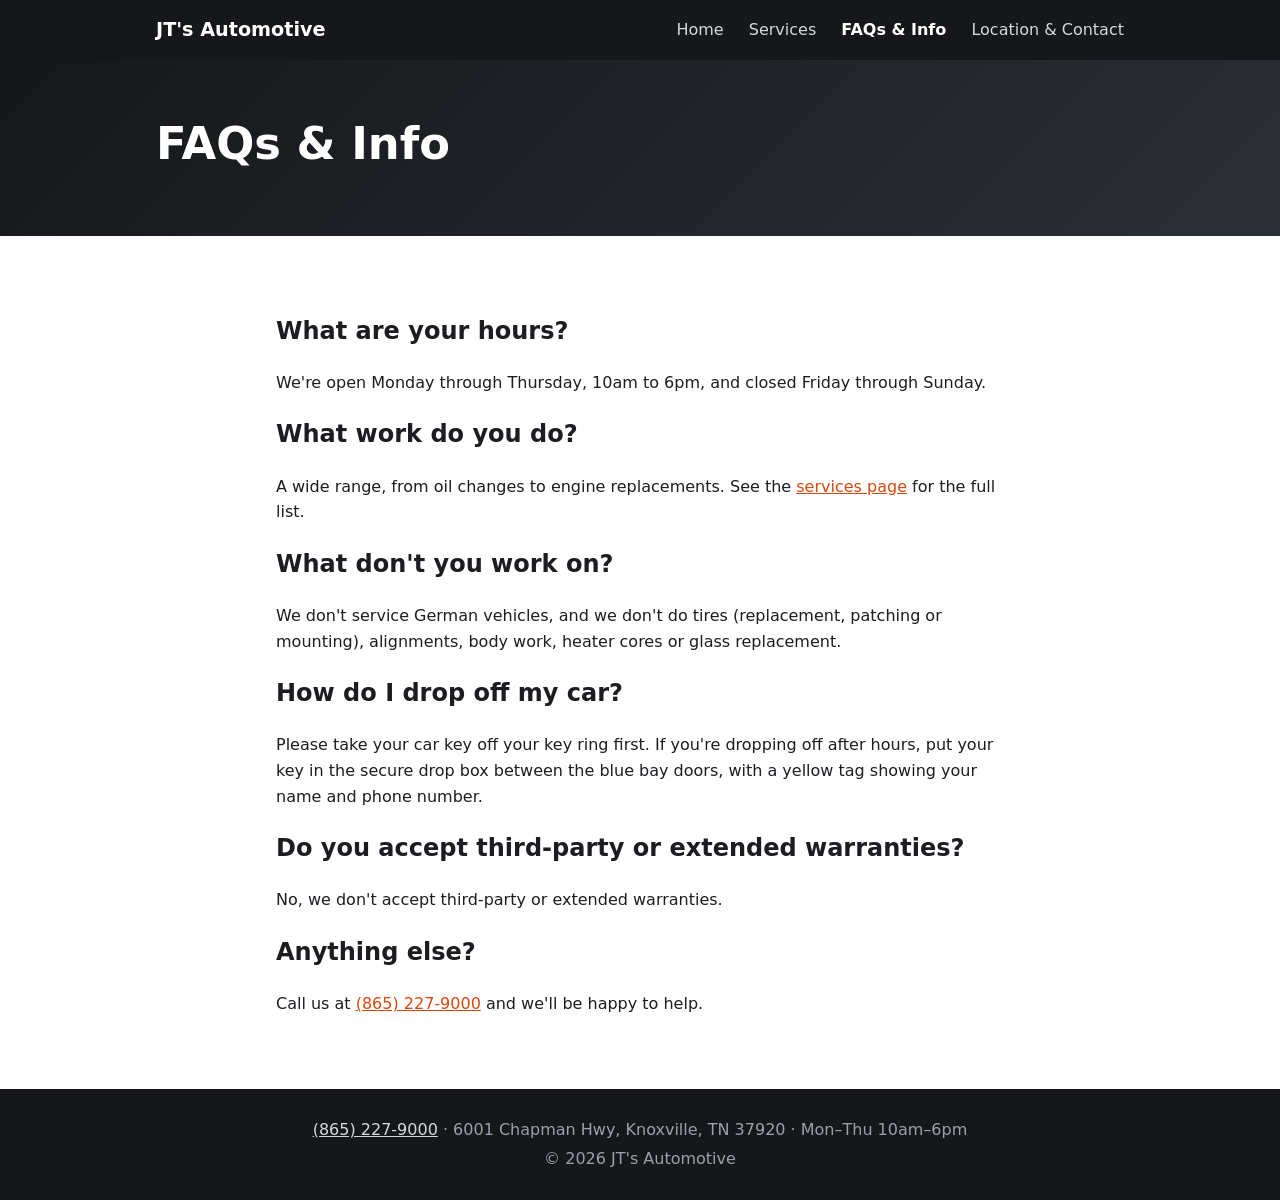
==== info.html @ a099c048 "Restructure site into Home, Services, FAQs & Info, and Location pages Co-Authored-By: Claude Sonnet " ====
<!doctype html>
<html lang="en">
<head>
  <meta charset="utf-8">
  <meta name="viewport" content="width=device-width, initial-scale=1">
  <title>FAQs &amp; Info | JT's Automotive</title>
  <meta name="description" content="Hours, what we do and don't work on, and how to drop off your vehicle at JT's Automotive.">
  <link rel="stylesheet" href="/style.css">
</head>
<body>
  <header class="site-header">
    <div class="wrap bar">
      <a class="brand" href="/">JT's Automotive</a>
      <nav>
        <a href="/">Home</a>
        <a href="/services">Services</a>
        <a href="/info" aria-current="page">FAQs &amp; Info</a>
        <a href="/location">Location &amp; Contact</a>
      </nav>
    </div>
  </header>

  <main>
    <section class="page-title"><div class="wrap"><h1>FAQs &amp; Info</h1></div></section>

    <section class="wrap section narrow">
      <h2>What are your hours?</h2>
      <p>We're open Monday through Thursday, 10am to 6pm, and closed Friday through Sunday.</p>

      <h2>What work do you do?</h2>
      <p>A wide range, from oil changes to engine replacements. See the <a href="/services">services page</a> for the full list.</p>

      <h2>What don't you work on?</h2>
      <p>We don't service German vehicles, and we don't do tires (replacement, patching or mounting), alignments, body work, heater cores or glass replacement.</p>

      <h2>How do I drop off my car?</h2>
      <p>Please take your car key off your key ring first. If you're dropping off after hours, put your key in the secure drop box between the blue bay doors, with a yellow tag showing your name and phone number.</p>

      <h2>Do you accept third-party or extended warranties?</h2>
      <p>No, we don't accept third-party or extended warranties.</p>

      <h2>Anything else?</h2>
      <p>Call us at <a href="tel:+18652279000">(865) 227-9000</a> and we'll be happy to help.</p>
    </section>
  </main>

  <footer>
    <div class="wrap">
      <p><a href="tel:+18652279000">(865) 227-9000</a> &middot; 6001 Chapman Hwy, Knoxville, TN 37920 &middot; Mon&ndash;Thu 10am&ndash;6pm</p>
      <p>&copy; <span id="y"></span> JT's Automotive</p>
    </div>
  </footer>
  <script>document.getElementById('y').textContent = new Date().getFullYear();</script>
</body>
</html>
---- style.css ----
:root { --bg:#fff; --fg:#1b1d21; --muted:#5a6068; --accent:#d9480f; --band:#f3f4f6; --dark:#15171a; }
@media (prefers-color-scheme: dark) {
  :root { --bg:#111316; --fg:#eceef1; --muted:#9aa1ab; --band:#1a1d21; --dark:#0a0b0d; }
}
* { box-sizing: border-box; }
body { margin:0; font-family: system-ui, -apple-system, "Segoe UI", Roboto, sans-serif; background:var(--bg); color:var(--fg); line-height:1.6; }
a { color: var(--accent); }
.wrap { max-width: 1000px; margin: 0 auto; padding: 0 16px; }
.section { padding-top: 56px; padding-bottom: 56px; }
.site-header { position: sticky; top:0; background: var(--dark); z-index: 10; }
.bar { display:flex; justify-content:space-between; align-items:center; height:60px; }
.brand { color:#fff; font-weight:800; text-decoration:none; font-size:1.2rem; }
nav a { color:#d5d8dd; margin-left:20px; text-decoration:none; }
nav a:hover { color:#fff; }
.hero { background: linear-gradient(135deg, #15171a, #2b2f36); color:#fff; padding: 96px 0; }
.hero h1 { font-size: clamp(2.2rem, 6vw, 3.8rem); margin:0 0 12px; }
.lead { font-size:1.2rem; color:#d5d8dd; max-width:560px; margin-bottom:28px; }
.btn { display:inline-block; background:var(--accent); color:#fff; padding:12px 24px; border:0; border-radius:6px; font-weight:700; text-decoration:none; cursor:pointer; font-size:1rem; }
.btn:hover { filter: brightness(1.1); }
.cards { display:grid; grid-template-columns: repeat(auto-fit, minmax(250px, 1fr)); gap:20px; }
.cards article { background:var(--band); padding:24px; border-radius:8px; }
.cards h3 { margin-top:0; }
.band { background: var(--band); }
.points { padding-left:20px; font-size:1.1rem; }
.contact { display:grid; grid-template-columns: repeat(auto-fit, minmax(280px, 1fr)); gap:32px; }
footer { background:var(--dark); color:#9aa1ab; padding:24px 0; text-align:center; }
nav a[aria-current="page"] { color:#fff; font-weight:700; }
.notice { display:inline-block; margin:0 0 16px; padding:4px 12px; border:1px solid #9aa1ab; border-radius:999px; font-size:.9rem; color:#d5d8dd; }
.btn-ghost { background:transparent; border:2px solid #fff; padding:10px 22px; margin-left:8px; }
.narrow { max-width: 760px; }
.page-title { background: linear-gradient(135deg, #15171a, #2b2f36); color:#fff; padding:48px 0; }
.page-title h1 { margin:0 0 8px; font-size: clamp(1.9rem, 5vw, 2.8rem); }
.page-title .lead { margin-bottom:0; }
footer p { margin:4px 0; }
footer a { color:#d5d8dd; }
@media (max-width: 640px) { .bar { height:auto; flex-wrap:wrap; padding-top:10px; padding-bottom:10px; } nav a { margin:0 14px 0 0; display:inline-block; } .btn-ghost { margin:12px 0 0; } }
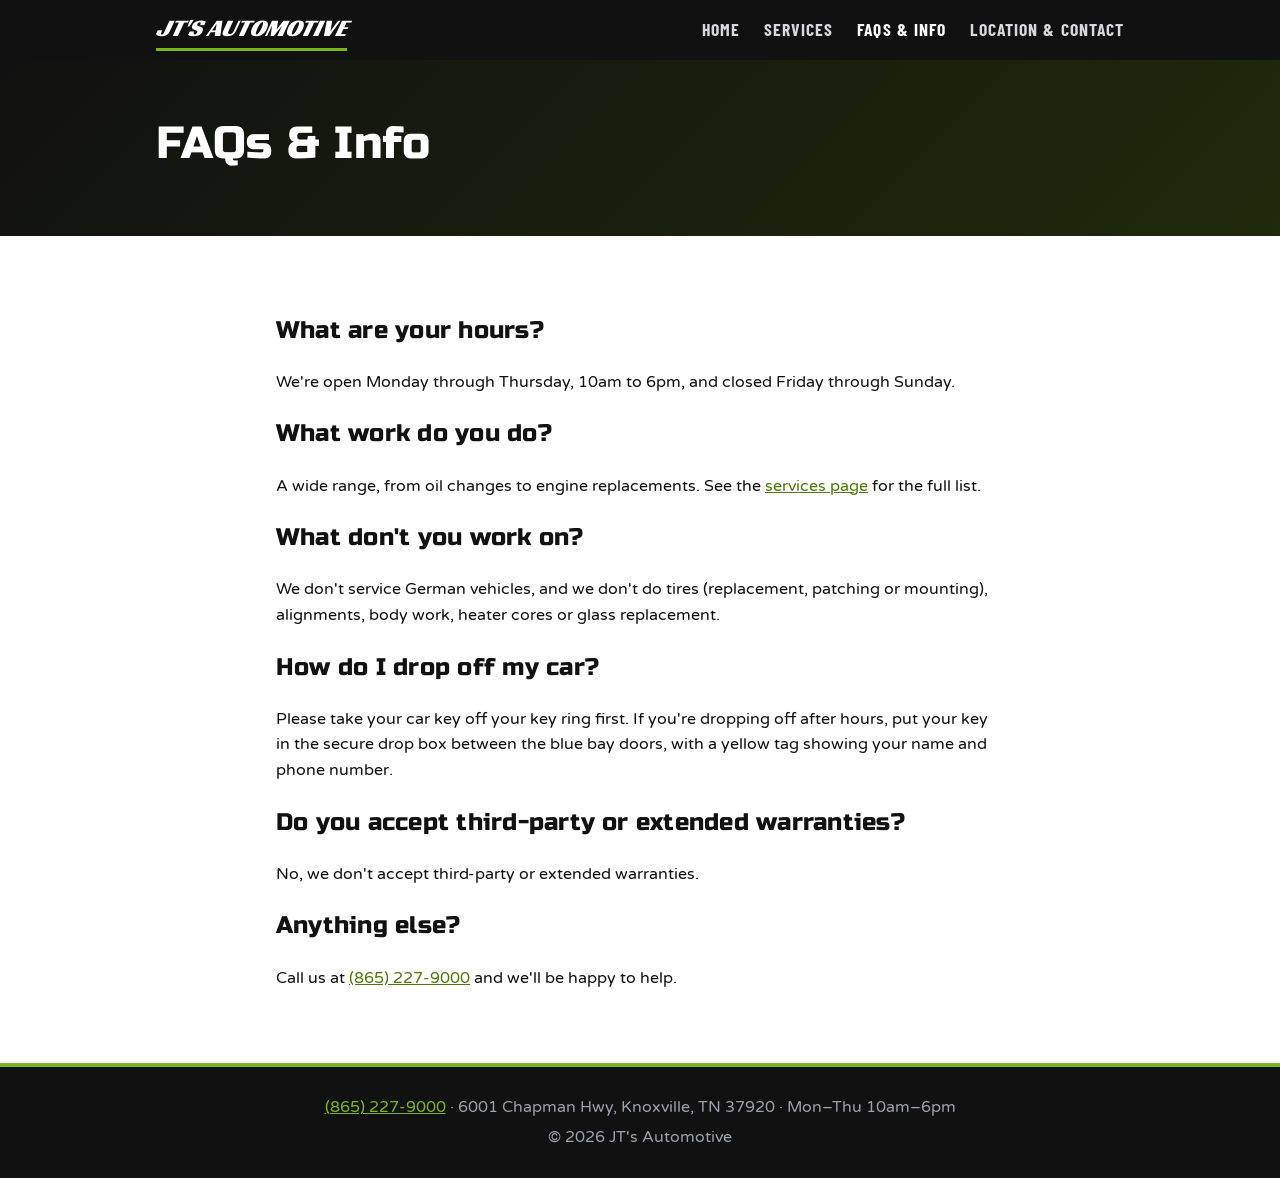
==== commit 96a6baca: "Apply brand colors and fonts from branding guide Co-Authored-By: Claude Sonnet 5.5 <noreply@anthropi" ====
--- a/info.html
+++ b/info.html
@@ -5,6 +5,9 @@
   <meta name="viewport" content="width=device-width, initial-scale=1">
   <title>FAQs &amp; Info | JT's Automotive</title>
   <meta name="description" content="Hours, what we do and don't work on, and how to drop off your vehicle at JT's Automotive.">
+  <link rel="preconnect" href="https://fonts.googleapis.com">
+  <link rel="preconnect" href="https://fonts.gstatic.com" crossorigin>
+  <link rel="stylesheet" href="https://fonts.googleapis.com/css2?family=Barlow+Condensed:wght@700&family=Racing+Sans+One&family=Russo+One&family=Varela+Round&display=swap">
   <link rel="stylesheet" href="/style.css">
 </head>
 <body>
--- a/style.css
+++ b/style.css
@@ -1,21 +1,22 @@
-:root { --bg:#fff; --fg:#1b1d21; --muted:#5a6068; --accent:#d9480f; --band:#f3f4f6; --dark:#15171a; }
+:root { --bg:#fff; --fg:#111111; --muted:#555a52; --accent:#7FB41C; --link:#4d7a0a; --band:#f2f5ec; --dark:#111111; --f-logo:"Racing Sans One",sans-serif; --f-head:"Russo One",sans-serif; --f-cond:"Barlow Condensed",sans-serif; --f-body:"Varela Round",system-ui,sans-serif; }
 @media (prefers-color-scheme: dark) {
-  :root { --bg:#111316; --fg:#eceef1; --muted:#9aa1ab; --band:#1a1d21; --dark:#0a0b0d; }
+  :root { --bg:#111111; --fg:#f4f4f2; --muted:#a8ada0; --link:#7FB41C; --band:#1b1d18; --dark:#000; }
 }
 * { box-sizing: border-box; }
-body { margin:0; font-family: system-ui, -apple-system, "Segoe UI", Roboto, sans-serif; background:var(--bg); color:var(--fg); line-height:1.6; }
-a { color: var(--accent); }
+body { margin:0; font-family: var(--f-body); background:var(--bg); color:var(--fg); line-height:1.6; }
+a { color: var(--link); }
+h1,h2,h3 { font-family: var(--f-head); font-weight:400; letter-spacing:.01em; }
 .wrap { max-width: 1000px; margin: 0 auto; padding: 0 16px; }
 .section { padding-top: 56px; padding-bottom: 56px; }
 .site-header { position: sticky; top:0; background: var(--dark); z-index: 10; }
 .bar { display:flex; justify-content:space-between; align-items:center; height:60px; }
-.brand { color:#fff; font-weight:800; text-decoration:none; font-size:1.2rem; }
-nav a { color:#d5d8dd; margin-left:20px; text-decoration:none; }
+.brand { color:#fff; font-family:var(--f-logo); font-style:italic; text-transform:uppercase; text-decoration:none; font-size:1.5rem; border-bottom:3px solid var(--accent); }
+nav a { font-family:var(--f-cond); font-weight:700; text-transform:uppercase; letter-spacing:.06em; font-size:1.1rem; color:#d5d8dd; margin-left:20px; text-decoration:none; }
 nav a:hover { color:#fff; }
-.hero { background: linear-gradient(135deg, #15171a, #2b2f36); color:#fff; padding: 96px 0; }
+.hero { background: linear-gradient(135deg, #111111, #1f2a0a); color:#fff; padding: 96px 0; }
 .hero h1 { font-size: clamp(2.2rem, 6vw, 3.8rem); margin:0 0 12px; }
 .lead { font-size:1.2rem; color:#d5d8dd; max-width:560px; margin-bottom:28px; }
-.btn { display:inline-block; background:var(--accent); color:#fff; padding:12px 24px; border:0; border-radius:6px; font-weight:700; text-decoration:none; cursor:pointer; font-size:1rem; }
+.btn { display:inline-block; background:var(--accent); color:#111; font-family:var(--f-cond); text-transform:uppercase; letter-spacing:.05em; padding:12px 24px; border:0; border-radius:6px; font-weight:700; text-decoration:none; cursor:pointer; font-size:1.15rem; }
 .btn:hover { filter: brightness(1.1); }
 .cards { display:grid; grid-template-columns: repeat(auto-fit, minmax(250px, 1fr)); gap:20px; }
 .cards article { background:var(--band); padding:24px; border-radius:8px; }
@@ -23,14 +24,14 @@
 .band { background: var(--band); }
 .points { padding-left:20px; font-size:1.1rem; }
 .contact { display:grid; grid-template-columns: repeat(auto-fit, minmax(280px, 1fr)); gap:32px; }
-footer { background:var(--dark); color:#9aa1ab; padding:24px 0; text-align:center; }
+footer { border-top:4px solid var(--accent); background:var(--dark); color:#9aa1ab; padding:24px 0; text-align:center; }
 nav a[aria-current="page"] { color:#fff; font-weight:700; }
 .notice { display:inline-block; margin:0 0 16px; padding:4px 12px; border:1px solid #9aa1ab; border-radius:999px; font-size:.9rem; color:#d5d8dd; }
-.btn-ghost { background:transparent; border:2px solid #fff; padding:10px 22px; margin-left:8px; }
+.btn-ghost { background:transparent; color:#fff; border:2px solid var(--accent); padding:10px 22px; margin-left:8px; }
 .narrow { max-width: 760px; }
-.page-title { background: linear-gradient(135deg, #15171a, #2b2f36); color:#fff; padding:48px 0; }
+.page-title { background: linear-gradient(135deg, #111111, #1f2a0a); color:#fff; padding:48px 0; }
 .page-title h1 { margin:0 0 8px; font-size: clamp(1.9rem, 5vw, 2.8rem); }
 .page-title .lead { margin-bottom:0; }
 footer p { margin:4px 0; }
-footer a { color:#d5d8dd; }
+footer a { color:var(--accent); }
 @media (max-width: 640px) { .bar { height:auto; flex-wrap:wrap; padding-top:10px; padding-bottom:10px; } nav a { margin:0 14px 0 0; display:inline-block; } .btn-ghost { margin:12px 0 0; } }
